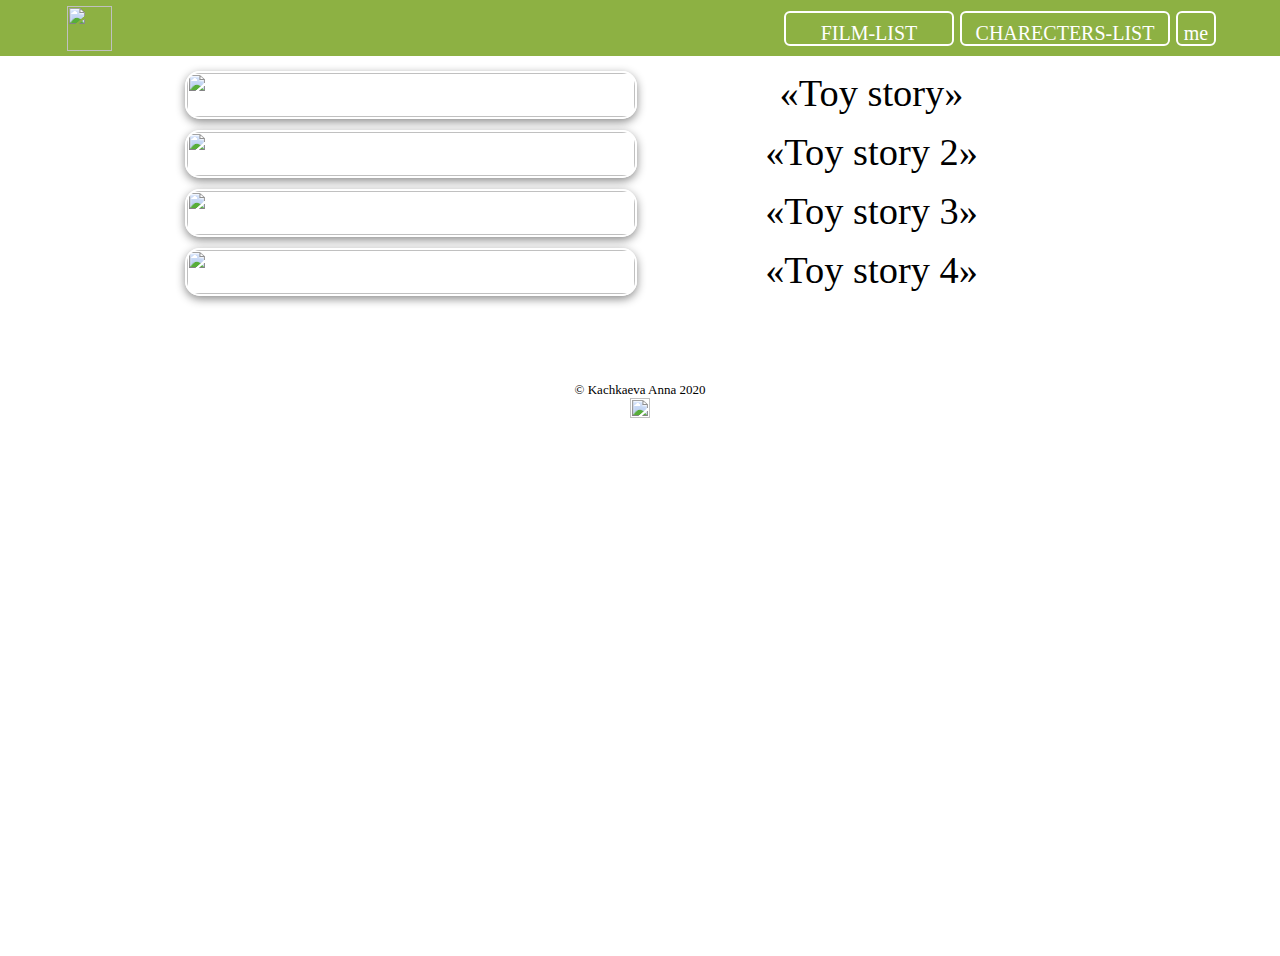
==== film-list.html @ 1e0a3b6f "Add files via upload" ====
<html>

<head>
    <meta charset="utf-8">
    <meta name="viewport" content="width=device-width">
    <title>film-list</title>
    <link rel="stylesheet" href="parallax.css">
    <script src="script.js"></script>
</head>

<body>

    <header>
        <div class="logo">
            <button class="but pointer" onClick='location.href="parallax.html"'>
                <span class="but1"><img class="small" src="/my presious/img/snail(2).svg" alt=""></span>
                <span class="but2"><img class="small" src="/my presious/img/snail.svg" alt=""></span>
                <span class="but3"><img class="small" src="/my presious/img/snail(3).svg" alt=""></span>
            </button>
        </div>

        <div class="pagename">
            <div class="pagename" id="pagename">
              CARTOON CHARACTERS
            </div>
        </div>

        <div id="buttons" class="buttons">
            <button class="clickable pointer" onClick='location.href="film-list.html"'>
                FILM-LIST
            </button>

            <div class="space"></div>

            <button class="clickable pointer" onClick='location.href="pers-list.html"'>
                CHARECTERS-LIST
            </button>

            <div class="space"></div>
            <button class="me clickable pointer" onClick='location.href="me.html"'>
                me
            </button>
        </div>

        <div id="humbut">
            <button id="btn" class="button" onclick="funk()">
                <img width="45%" src="/my presious/img/plus.png" alt="">
            </button>

            <nav id="nav">
                <ul>
                    <li class="pointer"><a href="film-list.html">films</a></li>
                    <li><a href="pers-list.html">characters</a></li>
                    <li><a href="me.html">me</a></li>
                </ul>
            </nav>
        </div>
    </header>



    <div class="list">
        <div class="films">
          <div class="">
            <img class="film-img pointer" src="/my presious/img/toy-story1.jpg" width="100%" alt="">
        </div>
        <div class="description">
            «Toy story»
        </div>

        <div class="">
          <img class="film-img pointer" src="/my presious/img/toy-story2.jpg" width="100%" alt="">
      </div>
      <div class="description">
          «Toy story 2»
      </div>

      <div class="">
        <img class="film-img pointer" src="/my presious/img/toy-story3.jpg" width="100%" alt="">
    </div>
    <div class="description">
        «Toy story 3»
    </div>

    <div class="">
            <img class="film-img pointer" src="/my presious/img/toy-story4.jpeg" width="100%" alt="">
        </div>
        <div class="description">
            «Toy story 4»
        </div>

        </div>
    
    </div>

</body>

<footer>
    <p>&copy; Kachkaeva Anna 2020</p>
    <p>
    <a href="https://www.instagram.com/ulitka__li_/">
        <img src="/my presious/img/instagram.svg" height="20px" alt="">
    </a> </p> 
</footer>

</html>
---- parallax.css ----
*:focus {
    outline:none;
}




.parallax {
    height: 500px;
    /* fallback for older browsers */
    height: 100vh;
    overflow-x: hidden;
    overflow-y: auto;
    -webkit-perspective: 300px;
    perspective: 300px;
}

.parallax__group {
    position: relative;
    /*height: 500px;
    /* fallback for older browsers */
    height: 100vh;
    -webkit-transform-style: preserve-3d;
    transform-style: preserve-3d;
}

.parallax__layer {
    position: absolute;
    top: 0;
    left: 0;
    right: 0;
    bottom: 0;
}

.parallax__layer--base {
    -webkit-transform: translateZ(0);
    transform: translateZ(0);
    z-index: 4;
}

.parallax__layer--back {
    -webkit-transform: translateZ(-300px) scale(2);
    transform: translateZ(-300px) scale(2);
    z-index: 3;
}

.parallax__group {
    -webkit-transition: -webkit-transform 0.5s;
    transition: transform 0.5s;
}

html {
    overflow-x: hidden;
    font-family: 'Courier New', Courier, monospace;
}

body {
    position: relative;
    min-height: 100%;
}

* {
    font-family: fantasy;
    margin: 0;
    padding: 0;
}

.parallax {
    font-size: 200%;
}

.title1 {
    margin-top: 15px;
    text-align: center;
    font-size: xx-large;

}

.title {
    text-align: center;
    position: absolute;
    left: 50%;
    top: 50%;
    -webkit-transform: translate(-50%, -50%);
    transform: translate(-50%, -50%);
}

footer {
    position: relative;
    bottom: 0;
    width: 100%;
    font-size: small;
    text-align: center;
    margin-top: 10vh;
}

.footer {
    margin-top: 35px;
    font-size: small;
    display: flex;
    justify-content: center;
    text-align: center;
    margin-bottom: 0px;
    padding: 10px;
    width: 100%;
    display: grid;
    grid-template-areas:
        "name"
        "contact";
}

.green-text {
    color: rgb(153, 216, 101);
}



#group2 {
    z-index: 3;
}

#group2 .parallax__layer--back {
    background: rgb(255, 255, 255);
}

#group3 {
    z-index: 4;
}




.img {
    width: 95vw;
}

.name {
    width: 40vw;
    min-width: 200px;
    /*добавить для разных экранов*/
}



/*BLOCKS*/
header {
    position: fixed;
    top: 0px;
    left: 0px;
    right: 0px;
    z-index: 10;
    height: 56px;
    background-color: rgb(141, 177, 67);
    display: grid;
    grid-template-areas: "logo pagename buttons";
    grid-template-columns: auto auto auto;
    align-items: center;
}

.logo {
    height: 50px;
    justify-content: left;
    margin-left: 5vw;
    display: grid;
    grid-template-areas: "logo";
    grid-template-columns: 50px;
}

.small {
    height: 45px;
}

.pagename {
    display: none;
    font-size: large;
    color: white;
    display: grid;
    grid-template-areas: "pagename";
    grid-template-columns: auto;
}

.buttons {
    justify-content: right;
    margin-right: 5vw;
    display: grid;
    grid-template-areas: "film-list space pers-list space me";
    grid-template-columns: 170px 6px 210px 6px 40px;
}


.clickable {
    line-height: 40px;
    color: white;
    border: 2px solid white;
    border-radius: 6px;
    height: 35px;
    font-size: 20px;
    background: transparent;

}

.clickable:hover {
    border: 2px solid rgb(187, 187, 187);
}

.clickable:active {
    border: 2px solid white;
    background-color: rgba(0, 0, 0, 0.35);
}


.but {
    text-align: center;
    border: none;
    background: transparent;
}

.but2 {
    display: none;
}

.but3 {
    display: none;
}

button:hover .but1 {
    display: none;
}

button:hover .but2 {
    display: inline;
}

button:hover .bu3 {
    display: none;
}

button:active .but1 {
    display: none;
}

button:active .but2 {
    display: none;
}

button:active .but3 {
    display: inline;
}


.button {
    background-color: transparent;
    border: 0;
    color: white;
    z-index: 10;
    cursor: pointer;
}

.button-clicked {
    animation: animation 0.3s forwards;
}

.button-unclicked {
    animation: animation-reverse 0.3s forwards;
}

nav {
    text-transform: uppercase;
    font-size: large;
    position: fixed;
    top: 0;
    right: 0;
    height: 100vh;
    background-color: rgba(140, 177, 67, 0.897);
    padding: 70px 2rem 0 2rem;
    z-index: 5;
    transform: translateX(100%);
}

@keyframes show {
    0% {
        transform: translateX(100%);
    }

    100% {
        transform: translateX(0px);
    }
}

@keyframes hide {
    0% {
        transform: translateX(0px);
    }

    100% {
        transform: translateX(100%);
    }
}

.show {
    animation: show 0.32s forwards;
}

.hide {
    animation: hide 0.32s forwards;
}

nav ul {
    padding: 0;
    list-style-type: none;
    margin: 0;
}

nav ul li {
    padding: 1rem 0;
}

nav a {
    color: white;
    text-decoration: none;
}

@keyframes animation {
    0% {}

    100% {
        transform: rotate(135deg);
    }
}

@keyframes animation-reverse {
    0% {
        transform: rotate(135deg);
    }

    100% {
        transform: rotate(0deg);
    }
}


.person {
    overflow: hidden;
    border: 2px solid white;
    border-radius: 15px;
    max-width: 225px;
    max-height: 360px;
    width: 25vw;
    height: 40vw;
    background-color: rgba(0, 0, 0, 0.2);
}

.person:hover {
    background-color: rgba(0, 0, 0, 0.13);
}

.person:active {
    background-color: rgba(0, 0, 0, 0.35);
}


.green-border {
    border: 2px solid rgb(153, 216, 101);
}


.persons {
    justify-content: center;
    padding-top: 15px;
    display: grid;
    grid-template-columns: auto auto auto;
    grid-column-gap: 15px;
    grid-row-gap: 8px;
}

.list {
    margin-top: 56px;
}



.personage {
    margin-left: 5vw;
    margin-right: 5vw;
    margin-top: 4vw;
    justify-content: center;
    display: grid;
    grid-row-gap: 20px;
    padding: 50px;
}

.photo {
    padding: 12px;
    grid-template-areas: "photo descr";
    justify-content: center;
    align-items: center;
    display: grid;
    column-gap: 20px;
    grid-template-columns: auto auto;
}

.photo img {
    grid-area: photo;
    overflow: hidden;
    border: 2px solid white;
    border-radius: 15px;
    max-width: 248px;
    max-height: 353px;
    min-height: 250px;
    min-width: 175px;
    object-fit: cover;
}

.descr {
    grid-area: descr;
}

@media only screen and (max-width: 750px) {
    .photo {
        row-gap: 12px;
        column-gap: 0px;
        grid-template-areas:
            "photo"
            "descr";
    }

    .mainphoto {
        display: flex;
        justify-content: center;
    }

    .horizontal-scroll-wrapper>img {
        height: 170px;
        border-radius: 6px;
    }

}

.horizontal-scroll-wrapper {
    overflow-x: scroll;
    overflow-y: hidden;
    white-space: nowrap;
}

.horizontal-scroll-wrapper>img {
    height: 40vw;
    max-height: 170px;
    border-radius: 6px;
}




.films {
    justify-content: center;
    padding-top: 15px;
    display: grid;
    grid-template-columns: 35vw 35vw;
    grid-column-gap: 15px;
    grid-row-gap: 15px;
}

.film-img:hover {
    box-shadow: 0px 3px 10px #dbdbdb;
}

.film-img:active {
    box-shadow: 0px 3px 10px #3f3f3f;
}

.film-img {
    width: 100%;
    border-radius: 15px;
    border: 2px solid white;
    box-shadow: 0px 3px 10px #8a8a8a;
}

.description {
    min-height: 100%;
    display: flex;
    justify-content: center;
    align-items: center;
    font-size: 3vw;
    /*font-size: x-large;*/
}



@media only screen and (max-width: 750px) {
    .pagename {
        margin-top: 5px;
        font-size: 18px;
        text-align: center;
        left: 50%;
    }

    #buttons {
        display: none;
    }

    #humbut {
        display: grid;
        justify-content: right;
        align-items: center;
    }
}

@media only screen and (min-width: 750px) {
    #humbut {
        display: none;
    }

    #pagename {
        display: none;
    }
}




.popup {
    visibility: hidden;
    position: fixed;
    height: 100%;
    width: 100%;
    top: 0;
    left: 0;
    background: rgba(0, 0, 0, 0.555);
    z-index: 10;
    display: flex;
    justify-content: center;
    align-items: center;
}

.popup img {
    max-width: 90vw;
    max-height: 85vh;
}

.pointer {
    cursor: pointer;
}

.center {
    width: 100%;
    margin-top: 48vh;
    font-size: xx-large;
    text-align: center;
}
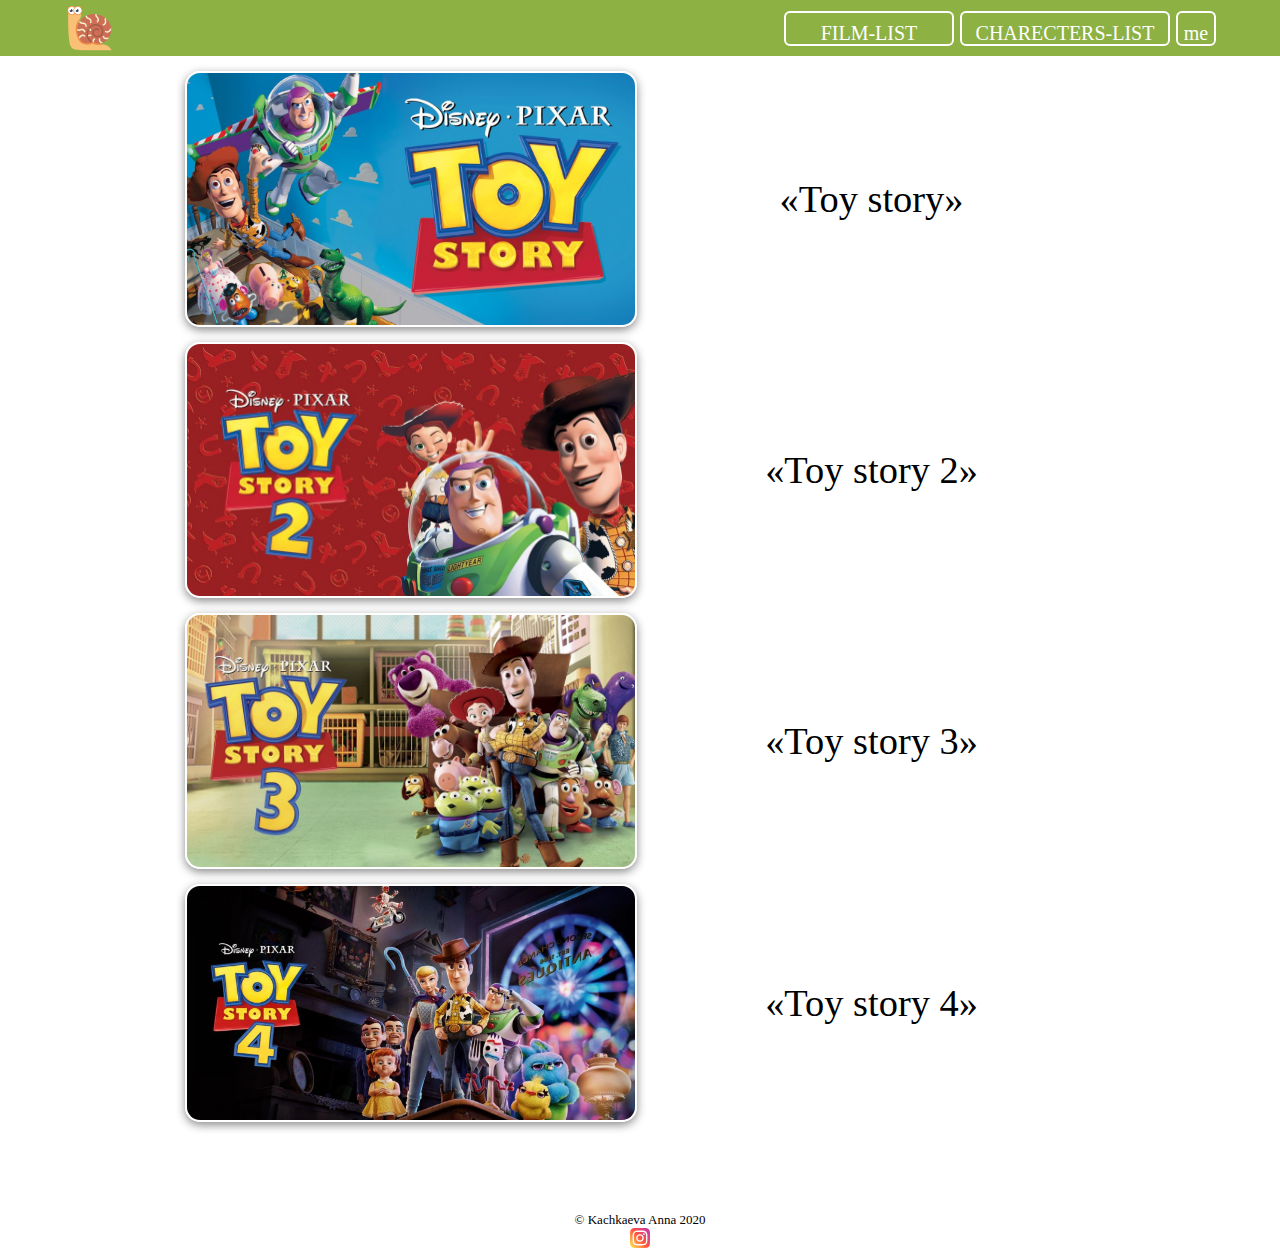
==== commit 4929f6f5: "Update film-list.html" ====
--- a/film-list.html
+++ b/film-list.html
@@ -12,10 +12,10 @@
 
     <header>
         <div class="logo">
-            <button class="but pointer" onClick='location.href="parallax.html"'>
-                <span class="but1"><img class="small" src="/my presious/img/snail(2).svg" alt=""></span>
-                <span class="but2"><img class="small" src="/my presious/img/snail.svg" alt=""></span>
-                <span class="but3"><img class="small" src="/my presious/img/snail(3).svg" alt=""></span>
+            <button class="but pointer" onClick='location.href="index.html"'>
+                <span class="but1"><img class="small" src="./img/snail(2).svg" alt=""></span>
+                <span class="but2"><img class="small" src="./img/snail.svg" alt=""></span>
+                <span class="but3"><img class="small" src="./img/snail(3).svg" alt=""></span>
             </button>
         </div>
 
@@ -44,7 +44,7 @@
 
         <div id="humbut">
             <button id="btn" class="button" onclick="funk()">
-                <img width="45%" src="/my presious/img/plus.png" alt="">
+                <img width="45%" src=".s/img/plus.png" alt="">
             </button>
 
             <nav id="nav">
@@ -62,28 +62,28 @@
     <div class="list">
         <div class="films">
           <div class="">
-            <img class="film-img pointer" src="/my presious/img/toy-story1.jpg" width="100%" alt="">
+            <img class="film-img pointer" src="./img/toy-story1.jpg" width="100%" alt="">
         </div>
         <div class="description">
             «Toy story»
         </div>
 
         <div class="">
-          <img class="film-img pointer" src="/my presious/img/toy-story2.jpg" width="100%" alt="">
+          <img class="film-img pointer" src="./img/toy-story2.jpg" width="100%" alt="">
       </div>
       <div class="description">
           «Toy story 2»
       </div>
 
       <div class="">
-        <img class="film-img pointer" src="/my presious/img/toy-story3.jpg" width="100%" alt="">
+        <img class="film-img pointer" src="./img/toy-story3.jpg" width="100%" alt="">
     </div>
     <div class="description">
         «Toy story 3»
     </div>
 
     <div class="">
-            <img class="film-img pointer" src="/my presious/img/toy-story4.jpeg" width="100%" alt="">
+            <img class="film-img pointer" src="./img/toy-story4.jpeg" width="100%" alt="">
         </div>
         <div class="description">
             «Toy story 4»
@@ -99,8 +99,8 @@
     <p>&copy; Kachkaeva Anna 2020</p>
     <p>
     <a href="https://www.instagram.com/ulitka__li_/">
-        <img src="/my presious/img/instagram.svg" height="20px" alt="">
+        <img src="./img/instagram.svg" height="20px" alt="">
     </a> </p> 
 </footer>
 
-</html>+</html>
